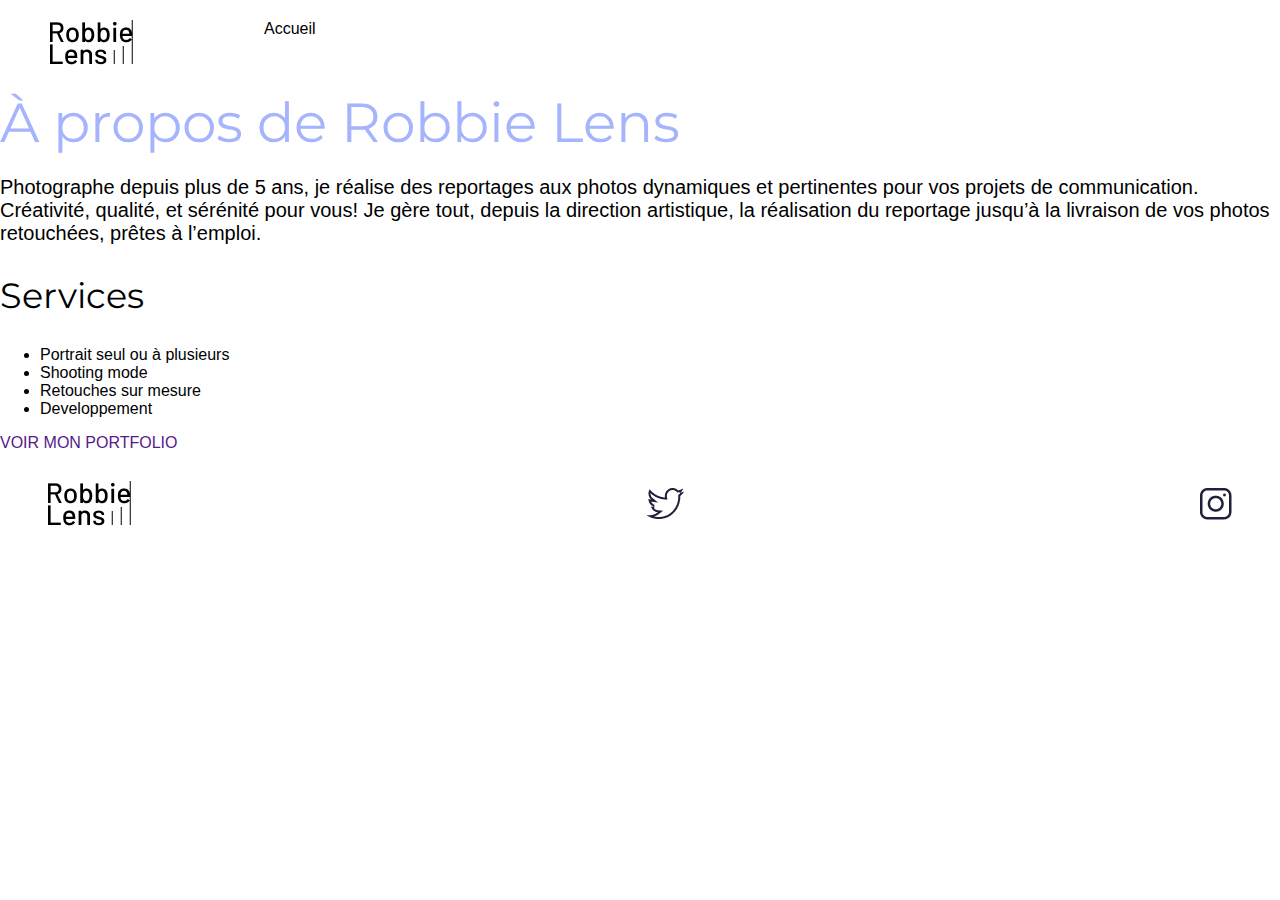
==== a-propos.html @ 4fac32dd "CSS accueil" ====
<!DOCTYPE html>
<html>

<head>
    <meta charset="utf-8">
    <title>À propos - Robbie Lens Photographie</title>
    <link href="../styles.css" rel="stylesheet">
    <link rel="preconnect" href="https://fonts.googleapis.com">
    <link rel="preconnect" href="https://fonts.gstatic.com" crossorigin>
    <link href="https://fonts.googleapis.com/css2?family=Montserrat:ital,wght@0,100..900;1,100..900&display=swap" rel="stylesheet">
</head>

<body>
    <header>
        <nav>
            <a href="../index.html"><img src="../images/logo.png" alt="Logo Robbie Lens"></a>
            <a href="../index.html">Accueil</a>
        </nav>
    </header>   
    <main>
        <h1>À propos de Robbie Lens</h1>
        <div class="a-propos2">
                <p>
                Photographe depuis plus de 5 ans, je réalise des reportages aux photos dynamiques et pertinentes pour vos
                projets de communication. Créativité, qualité, et sérénité pour vous! Je gère tout, depuis la direction
                artistique, la réalisation du reportage jusqu’à la livraison de vos photos retouchées, prêtes à l’emploi.
                </p>
            <h2>Services</h2>
                <ul>
                    <li>Portrait seul ou à plusieurs</li>
                    <li>Shooting mode</li>
                    <li>Retouches sur mesure</li>
                    <li>Developpement</li>
                </ul>
        </div>     
        <div>
            <a href="" class="PORTFOLIO">VOIR MON PORTFOLIO</a>
        </div>
    </main> 
    <footer>   
         <a href="../index.html"><img src="../images/logo.png" alt="Logo Robbie Lens"> </a>
         <a class="lien-icone" target="_blank" href="https://twitter.com/"> <img src="../images/twitter.png" alt="Logo Twitter"></a>
         <a class="lien-icone" target="_blank" href="https://www.instagram.com/"><img src="../images/instagram.png" alt="Logo Instagram"></a>
    </footer>     
</body>

</html>
---- styles.css ----
/********** General **********/
* {
    font-family: "Manrope", sans-serif;
}

:root {
    --text-main-color: white;
    --text-second-color: black;
    --main-bg-color: #1F2039;
    --filter-bg-color: #A5B4FC;
}

body {
    margin: 0;
    padding: 0;
}

h1 {
    font-family: "Montserrat", sans-serif;
    color: var(--filter-bg-color);
    font-size: 55px;
    margin: 0;
    font-weight: normal;
}

h2{
    font-family: "Montserrat", sans-serif;
    font-size: 35px;
    font-weight: normal;
}

p {
    font-size: 20px;
    font-weight: normal;
}

a { 
    text-decoration: none;
}

.button {
    font-size: 16px;
    font-family: "Montserrat", sans-serif;
    color: var(--text-main-color);
    background: linear-gradient(#8E86B5, #ACAEED);
    border-radius: 50px;
    padding: 21px 38px;
    text-align: center;
}

em {
    color: var(--filter-bg-color);
 }

/********** HEADER *********/

header {
    display: flex;
    justify-content: space-between;
    align-items: center;
    padding: 20px 50px;
}

nav{
    display: flex;
    gap: 131px;
}

nav a{
    color: var(--text-second-color);
}

/********** MAIN ACCUEIL **********/

/* section presentation */
.presentation{
    display: flex;
    background-color: var(--main-bg-color);
    color: var(--text-main-color);
    padding: 101px 218px 127px 242px;
    gap: 152px
}

.presentation-content{
    display: flex;
    flex-direction: column;
    width: 50%
}

.presentation .contenu {
    margin-bottom: 46px;
    font-weight: normal;
}

.presentation img {
    width: 50%;
    height: 425px;
    object-fit: contain;
    border-bottom: 1px solid var(--filter-bg-color);
    border-right: 1px solid var(--filter-bg-color);
    padding : 26px;
}

/* section projet */
.projet {
    display: flex;
    flex-direction: column;
    align-items: center;
    padding: 79px 214px 118px 214px;
}

.projet h2{
    margin-bottom: 66px;
}

.projet-images{
    display: flex;
    flex-wrap: wrap;
    justify-content: space-around;
    gap: 16px;
}

.projet .button {
    margin-top: 66px;
}

/* section form */

.form {
    display: flex;
    flex-direction: column;
    align-items: center;
    background-color: var(--main-bg-color);
    color: var(--text-main-color);
    padding: 65px 458px 85px 458px;
}

.form h2 {
    color: var(--filter-bg-color);
    margin-bottom: 52px;
}

.form-name-email {
    display: flex;
    justify-content: space-around;
    gap: 20px;
}

.form1and2 input {
    width: 253px;
    height: 62px;
    margin-top: 10px;
    margin-bottom: 30px;
}

.form3 textarea {
    width: 525px;
    height: 207px;
    margin-top: 10px;
    margin-bottom: 44px;
}

.sent {
    display: block;
    margin: auto;
    padding: 24px 68px;
}

/********** FOOTER **********/
footer {
    display: flex;
    justify-content: space-between;
    align-items: center;
    padding: 29px 48px;
}

footer div {
    display: flex;
    gap: 30px;
}
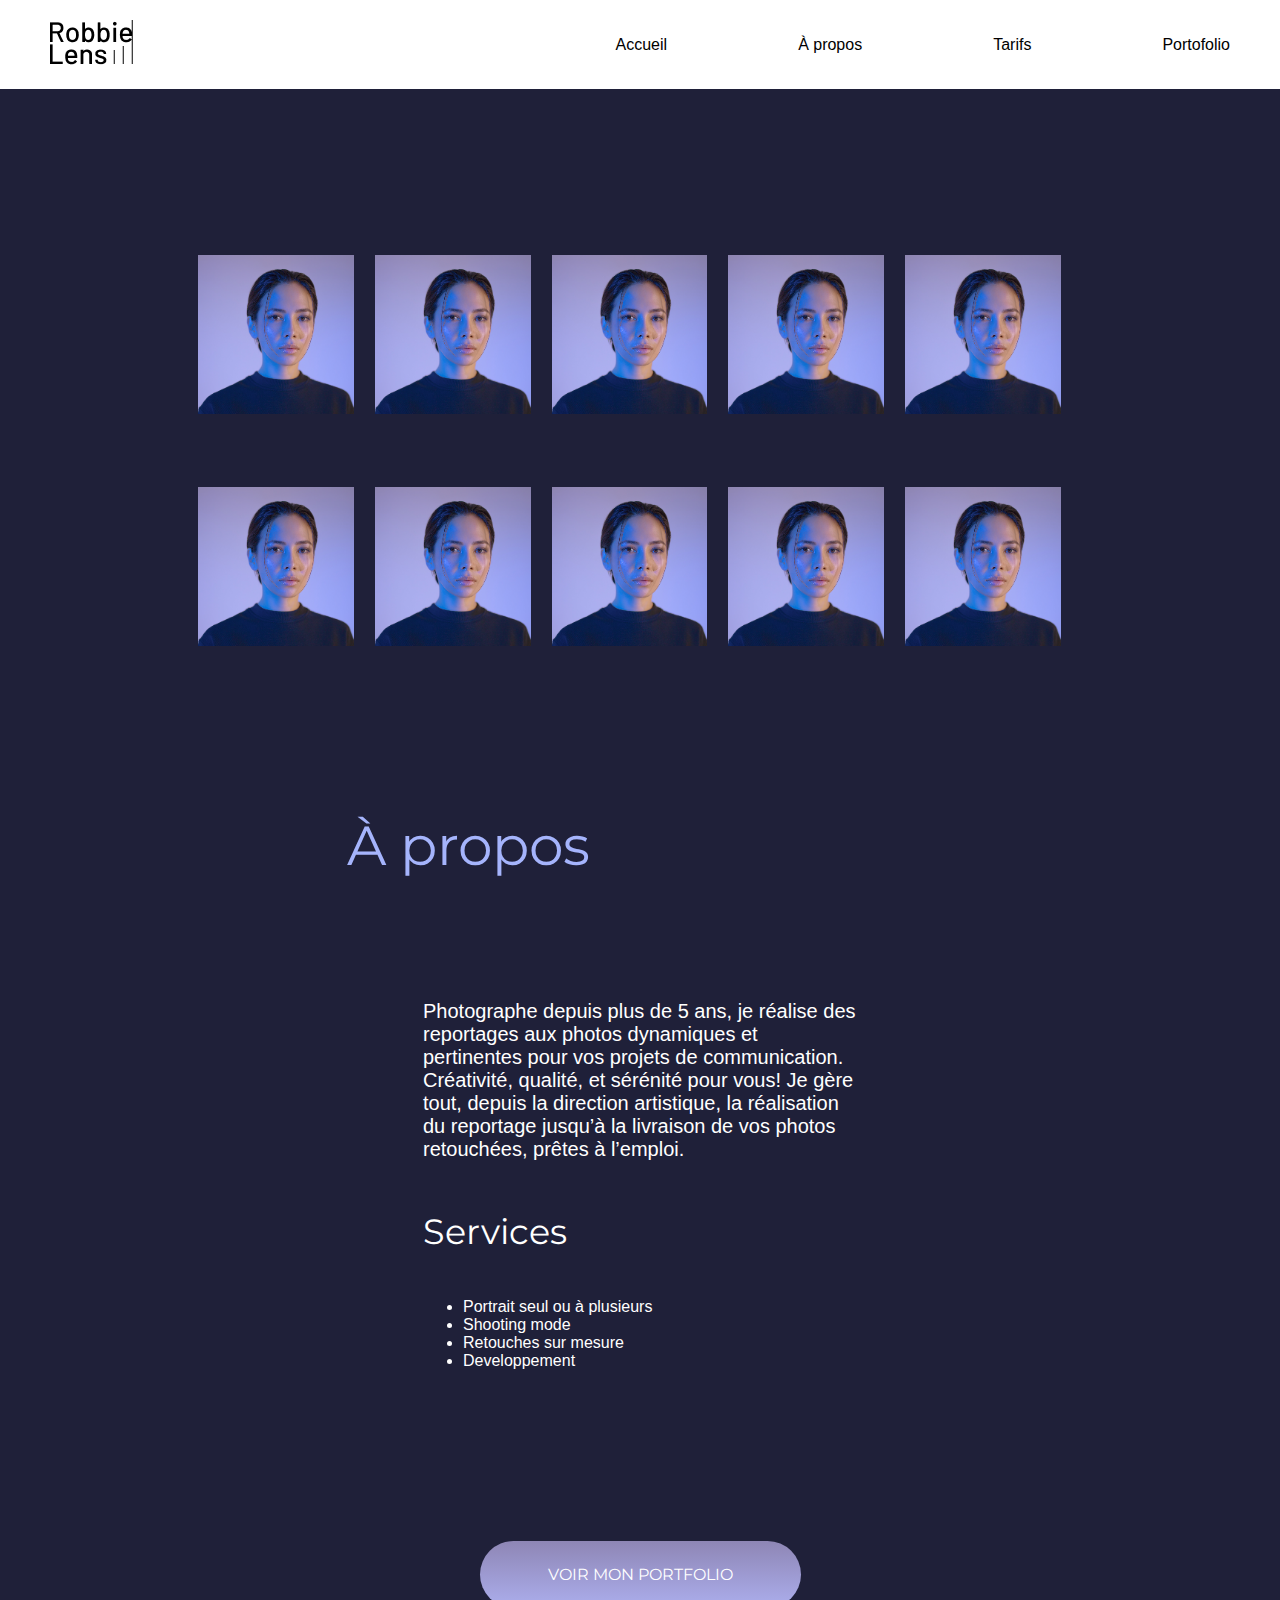
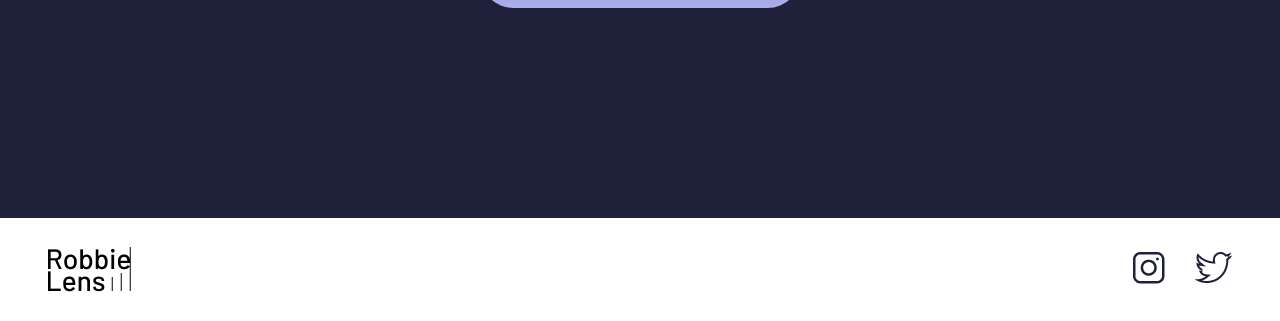
==== commit e2fef4ab: "CSS tarifs" ====
--- a/a-propos.html
+++ b/a-propos.html
@@ -11,14 +11,32 @@
 </head>
 
 <body>
+
     <header>
+        <a href=index.html><img src="images/logo.png" alt="Logo Robbie Lens"></a>
         <nav>
-            <a href="../index.html"><img src="../images/logo.png" alt="Logo Robbie Lens"></a>
-            <a href="../index.html">Accueil</a>
+            <a href="index.html">Accueil</a>
+            <a href="a-propos.html">À propos</a>
+            <a href="tarifs.html">Tarifs</a>
+            <a href="portofolio.html">Portofolio</a>
         </nav>
-    </header>   
-    <main>
-        <h1>À propos de Robbie Lens</h1>
+    </header>  
+
+
+    <main class="container-a-propos">
+        <div class="images-multiples">
+            <img src="images/aiony-haust-3TLl_97HNJo-unsplash 6.png" alt="Portrait-Robby-Lens">
+            <img src="images/aiony-haust-3TLl_97HNJo-unsplash 6.png" alt="Portrait-Robby-Lens">
+            <img src="images/aiony-haust-3TLl_97HNJo-unsplash 6.png" alt="Portrait-Robby-Lens">
+            <img src="images/aiony-haust-3TLl_97HNJo-unsplash 6.png" alt="Portrait-Robby-Lens">
+            <img src="images/aiony-haust-3TLl_97HNJo-unsplash 6.png" alt="Portrait-Robby-Lens">
+            <img src="images/aiony-haust-3TLl_97HNJo-unsplash 6.png" alt="Portrait-Robby-Lens">
+            <img src="images/aiony-haust-3TLl_97HNJo-unsplash 6.png" alt="Portrait-Robby-Lens">
+            <img src="images/aiony-haust-3TLl_97HNJo-unsplash 6.png" alt="Portrait-Robby-Lens">
+            <img src="images/aiony-haust-3TLl_97HNJo-unsplash 6.png" alt="Portrait-Robby-Lens">
+            <img src="images/aiony-haust-3TLl_97HNJo-unsplash 6.png" alt="Portrait-Robby-Lens">
+        </div>
+        <h1 class="h1-a-propos">À propos</h1>
         <div class="a-propos2">
                 <p>
                 Photographe depuis plus de 5 ans, je réalise des reportages aux photos dynamiques et pertinentes pour vos
@@ -32,16 +50,24 @@
                     <li>Retouches sur mesure</li>
                     <li>Developpement</li>
                 </ul>
+                <a class="button sent" href="" class="PORTFOLIO">VOIR MON PORTFOLIO</a>
         </div>     
+
+    </main>
+
+
+    <footer>
+        <img src="images/logo.png" alt="Logo Robbie Lens">
         <div>
-            <a href="" class="PORTFOLIO">VOIR MON PORTFOLIO</a>
+            <a class="lien-icone" target="_blank" href="https://www.instagram.com/">
+                <img src="images/instagram.png" alt="Logo Instagram">
+            </a>
+            <a class="lien-icone" target="_blank" href="https://twitter.com/">
+                <img src="images/twitter.png" alt="Logo Twitter">
+            </a>
         </div>
-    </main> 
-    <footer>   
-         <a href="../index.html"><img src="../images/logo.png" alt="Logo Robbie Lens"> </a>
-         <a class="lien-icone" target="_blank" href="https://twitter.com/"> <img src="../images/twitter.png" alt="Logo Twitter"></a>
-         <a class="lien-icone" target="_blank" href="https://www.instagram.com/"><img src="../images/instagram.png" alt="Logo Instagram"></a>
-    </footer>     
+    </footer>
+
 </body>
 
 </html>--- a/styles.css
+++ b/styles.css
@@ -29,6 +29,22 @@
     font-weight: normal;
 }
 
+h3 {
+    font-family: "Montserrat", sans-serif;
+    font-size: 30px;
+    font-weight: normal;
+    color: var(--filter-bg-color);
+    margin-bottom: 0;
+}
+
+h4 {
+    font-family: "Montserrat", sans-serif;
+    font-size: 16px;
+    font-weight: normal;
+    color: var(--filter-bg-color);
+    margin-bottom: 0;
+}
+
 p {
     font-size: 20px;
     font-weight: normal;
@@ -70,6 +86,10 @@
     color: var(--text-second-color);
 }
 
+img {
+    object-fit: contain;
+}
+
 /********** MAIN ACCUEIL **********/
 
 /* section presentation */
@@ -95,7 +115,6 @@
 .presentation img {
     width: 50%;
     height: 425px;
-    object-fit: contain;
     border-bottom: 1px solid var(--filter-bg-color);
     border-right: 1px solid var(--filter-bg-color);
     padding : 26px;
@@ -154,7 +173,7 @@
 }
 
 .form3 textarea {
-    width: 525px;
+    width: 526px;
     height: 207px;
     margin-top: 10px;
     margin-bottom: 44px;
@@ -178,3 +197,106 @@
     display: flex;
     gap: 30px;
 }
+
+/********** PAGE A PROPOS **********/
+.container-a-propos{
+    background-color: var(--main-bg-color);
+    color: var(--text-main-color);
+}
+
+/* Images-multiples*/
+
+.images-multiples {
+    display: flex;
+    flex-wrap: wrap;
+    gap: 21px;
+    padding: 140px 198px;
+}
+
+.images-multiples img {
+    width : calc(20% - 21px);
+    height: 211px;
+}
+
+/* A propos */
+.h1-a-propos {
+    padding-left:347px;
+}
+
+.a-propos2 {
+    display: flex;
+    flex-direction: column;
+    align-items: flex-start;
+    padding: 101px 423px 80px 423px;
+}
+
+.a-propos2 .sent {
+    margin-top: 155px;
+    margin-bottom: 130px;
+}
+
+/********** PAGE TARIFS **********/
+.container-tarifs{
+    background-color: var(--main-bg-color);
+    color: var(--text-main-color);
+    padding: 146px 200px 53px 200px;
+}
+
+.hero{
+    display: flex;
+    justify-content: space-between;
+    margin-bottom: 110px;
+}
+
+.card-content {
+    display: flex;
+    justify-content: space-between;
+    gap: 100px;
+    margin-bottom: 85px;
+}
+
+.card{
+    display: flex;
+    flex-direction: column;
+    width: 30%;
+    border-right: 1px solid var(--filter-bg-color);
+    border-bottom: 1px solid var(--filter-bg-color);
+}
+
+.card p{
+    font-size: 14px;
+    padding-right: 40px;
+    padding-bottom: 35px;
+    padding-top: 21px;
+}
+
+.card .subtitle {
+    font-size: 10px;
+    padding-bottom: 55px;
+}
+
+/*section tarifs */
+.taris{
+    display: flex;
+    flex-direction: column;
+}
+
+.tarifs h2{
+    color: var(--filter-bg-color);
+    margin-bottom: 38px;
+}
+
+td {
+    border: 1px, solid var(--filter-bg-color);
+    padding: 44px 73px;
+}
+
+th{
+    border: 1px, solid var(--filter-bg-color);
+    padding: 9px 90px;
+}
+
+table{
+    border-collapse: collapse;
+    margin-bottom: 374px;
+}